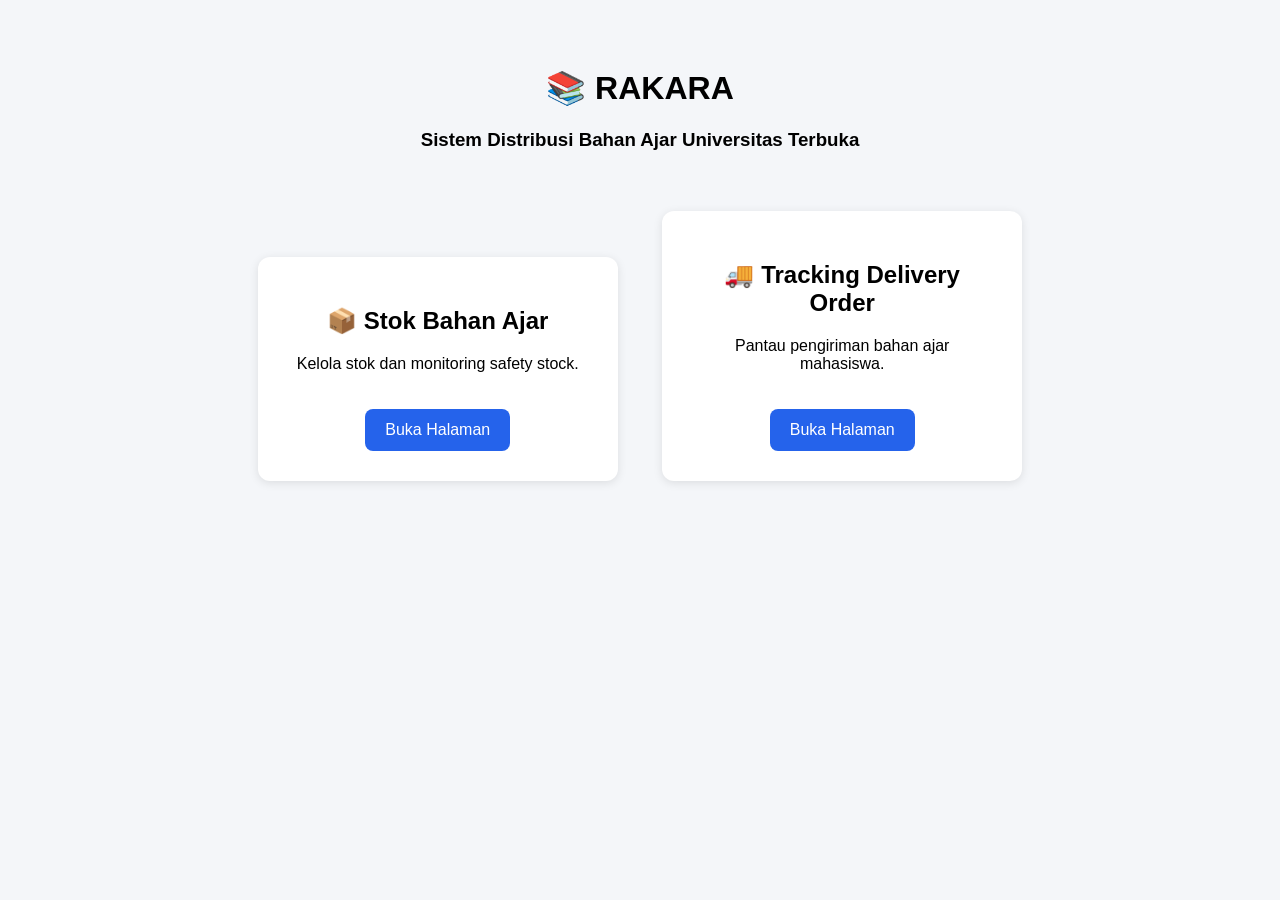
==== index.html @ 105307bb "first up" ====
<!DOCTYPE html>
<html lang="id">
<head>
    <meta charset="UTF-8">
    <title>RAKARA - Sistem Bahan Ajar UT</title>

    <link rel="stylesheet" href="css/style.css">

    <style>
        body{
            font-family: Arial;
            background:#f4f6f9;
            padding:40px;
            text-align:center;
        }

        .menu{
            margin-top:40px;
        }

        .card{
            width:300px;
            display:inline-block;
            background:white;
            padding:30px;
            margin:20px;
            border-radius:12px;
            box-shadow:0 2px 10px rgba(0,0,0,.1);
        }

        a{
            text-decoration:none;
            color:white;
            background:#2563eb;
            padding:12px 20px;
            border-radius:8px;
            display:inline-block;
            margin-top:20px;
        }
    </style>
</head>
<body>

    <h1>📚 RAKARA</h1>
    <h3>Sistem Distribusi Bahan Ajar Universitas Terbuka</h3>

    <div class="menu">

        <div class="card">
            <h2>📦 Stok Bahan Ajar</h2>
            <p>Kelola stok dan monitoring safety stock.</p>

            <a href="stok.html">
                Buka Halaman
            </a>
        </div>

        <div class="card">
            <h2>🚚 Tracking Delivery Order</h2>
            <p>Pantau pengiriman bahan ajar mahasiswa.</p>

            <a href="tracking.html">
                Buka Halaman
            </a>
        </div>

    </div>

</body>
</html>
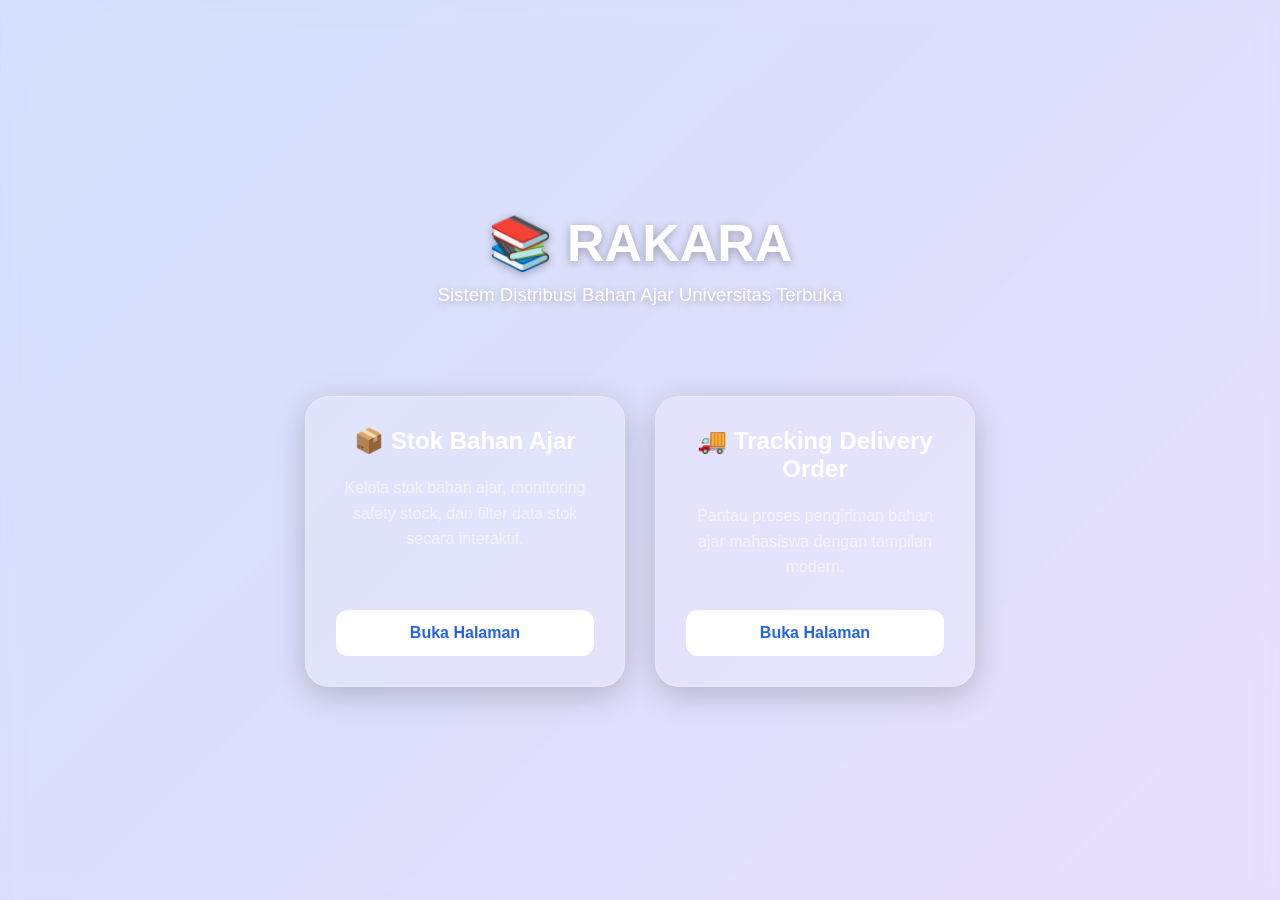
==== commit 7f9e0c4b: "finishing" ====
--- a/index.html
+++ b/index.html
@@ -1,70 +1,257 @@
 <!DOCTYPE html>
 <html lang="id">
+
 <head>
+
     <meta charset="UTF-8">
+
     <title>RAKARA - Sistem Bahan Ajar UT</title>
 
     <link rel="stylesheet" href="css/style.css">
 
     <style>
+
+        *{
+
+            margin:0;
+            padding:0;
+            box-sizing:border-box;
+
+        }
+
         body{
-            font-family: Arial;
-            background:#f4f6f9;
+
+            font-family: Arial, sans-serif;
+
+            min-height:100vh;
+
+            display:flex;
+
+            flex-direction:column;
+
+            justify-content:center;
+
+            align-items:center;
+
             padding:40px;
+
             text-align:center;
-        }
+
+            /* BACKGROUND MODERN */
+
+            background:
+                linear-gradient(
+                    135deg,
+                    rgba(37,99,235,0.2),
+                    rgba(139,92,246,0.2)
+                ),
+                url('https://images.unsplash.com/photo-1524995997946-a1c2e315a42f?q=80&w=1974&auto=format&fit=crop');
+
+            background-size:cover;
+
+            background-position:center;
+
+            backdrop-filter: blur(10px);
+
+        }
+
+        h1{
+
+            font-size:52px;
+
+            color:white;
+
+            margin-bottom:10px;
+
+            text-shadow:0 2px 10px rgba(0,0,0,.3);
+
+        }
+
+        h3{
+
+            color:white;
+
+            font-weight:normal;
+
+            margin-bottom:50px;
+
+            text-shadow:0 2px 10px rgba(0,0,0,.3);
+
+        }
+
+        /* MENU */
 
         .menu{
-            margin-top:40px;
-        }
+
+            display:flex;
+
+            gap:30px;
+
+            flex-wrap:wrap;
+
+            justify-content:center;
+
+        }
+
+        /* GLASSMORPHISM CARD */
 
         .card{
-            width:300px;
+
+            width:320px;
+
+            min-height:280px;
+
+            padding:30px;
+
+            border-radius:24px;
+
+            background:rgba(255,255,255,0.15);
+
+            border:1px solid rgba(255,255,255,0.2);
+
+            backdrop-filter: blur(15px);
+
+            -webkit-backdrop-filter: blur(15px);
+
+            box-shadow:
+                0 8px 32px rgba(0,0,0,0.2);
+
+            display:flex;
+
+            flex-direction:column;
+
+            justify-content:space-between;
+
+            transition:.3s;
+
+        }
+
+        .card:hover{
+
+            transform:translateY(-8px);
+
+            box-shadow:
+                0 12px 40px rgba(0,0,0,.25);
+
+        }
+
+        .card h2{
+
+            color:white;
+
+            margin-bottom:20px;
+
+        }
+
+        .card p{
+
+            color:#f1f5f9;
+
+            line-height:1.6;
+
+            margin-bottom:30px;
+
+        }
+
+        /* BUTTON */
+
+        a{
+
+            text-decoration:none;
+
+            background:white;
+
+            color:#2563eb;
+
+            padding:14px 24px;
+
+            border-radius:12px;
+
+            font-weight:bold;
+
+            transition:.3s;
+
             display:inline-block;
-            background:white;
-            padding:30px;
-            margin:20px;
-            border-radius:12px;
-            box-shadow:0 2px 10px rgba(0,0,0,.1);
-        }
-
-        a{
-            text-decoration:none;
-            color:white;
+
+        }
+
+        a:hover{
+
             background:#2563eb;
-            padding:12px 20px;
-            border-radius:8px;
-            display:inline-block;
-            margin-top:20px;
-        }
+
+            color:white;
+
+        }
+
     </style>
+
 </head>
+
 <body>
 
     <h1>📚 RAKARA</h1>
-    <h3>Sistem Distribusi Bahan Ajar Universitas Terbuka</h3>
+
+    <h3>
+        Sistem Distribusi Bahan Ajar Universitas Terbuka
+    </h3>
 
     <div class="menu">
 
+        <!-- CARD 1 -->
+
         <div class="card">
-            <h2>📦 Stok Bahan Ajar</h2>
-            <p>Kelola stok dan monitoring safety stock.</p>
+
+            <div>
+
+                <h2>📦 Stok Bahan Ajar</h2>
+
+                <p>
+
+                    Kelola stok bahan ajar,
+                    monitoring safety stock,
+                    dan filter data stok
+                    secara interaktif.
+
+                </p>
+
+            </div>
 
             <a href="stok.html">
+
                 Buka Halaman
+
             </a>
+
         </div>
 
+        <!-- CARD 2 -->
+
         <div class="card">
-            <h2>🚚 Tracking Delivery Order</h2>
-            <p>Pantau pengiriman bahan ajar mahasiswa.</p>
+
+            <div>
+
+                <h2>🚚 Tracking Delivery Order</h2>
+
+                <p>
+
+                    Pantau proses pengiriman
+                    bahan ajar mahasiswa
+                    dengan tampilan modern.
+
+                </p>
+
+            </div>
 
             <a href="tracking.html">
+
                 Buka Halaman
+
             </a>
+
         </div>
 
     </div>
 
 </body>
+
 </html>
--- a/css/style.css
+++ b/css/style.css
@@ -0,0 +1,456 @@
+/* IMPORT FONT */
+
+@import url('https://fonts.googleapis.com/css2?family=Poppins:wght@300;400;500;600;700&display=swap');
+
+/* RESET */
+
+*{
+
+    margin:0;
+    padding:0;
+    box-sizing:border-box;
+
+}
+
+/* BODY */
+
+body{
+
+    font-family:'Poppins', sans-serif;
+
+    min-height:100vh;
+
+    padding:30px;
+
+    background:
+        linear-gradient(
+            135deg,
+            rgba(37,99,235,0.15),
+            rgba(139,92,246,0.15)
+        ),
+        url('https://images.unsplash.com/photo-1524995997946-a1c2e315a42f?q=80&w=1974&auto=format&fit=crop');
+
+    background-size:cover;
+
+    background-position:center;
+
+    background-attachment:fixed;
+
+}
+
+/* CONTAINER */
+
+.container{
+
+    width:95%;
+
+    margin:auto;
+
+    background:rgba(255,255,255,0.12);
+
+    backdrop-filter:blur(18px);
+
+    -webkit-backdrop-filter:blur(18px);
+
+    border:1px solid rgba(255,255,255,0.2);
+
+    border-radius:24px;
+
+    padding:35px;
+
+    box-shadow:
+        0 8px 32px rgba(0,0,0,.2);
+
+}
+
+/* TITLE */
+
+h1{
+
+    color:white;
+
+    margin-bottom:25px;
+
+    font-size:36px;
+
+    text-shadow:0 2px 10px rgba(0,0,0,.2);
+
+}
+
+h2{
+
+    color:white;
+
+    margin-bottom:15px;
+
+}
+
+h3{
+
+    margin-bottom:10px;
+
+}
+
+/* FILTER BOX */
+
+.filter-box{
+
+    display:flex;
+
+    gap:15px;
+
+    flex-wrap:wrap;
+
+    align-items:center;
+
+    margin-bottom:25px;
+
+}
+
+/* FORM + DETAIL */
+
+.form-box,
+.detail-box{
+
+    background:rgba(255,255,255,0.15);
+
+    border:1px solid rgba(255,255,255,0.2);
+
+    backdrop-filter:blur(10px);
+
+    border-radius:20px;
+
+    padding:25px;
+
+    margin-top:25px;
+
+}
+
+/* FORM GRID */
+
+.form-box{
+
+    display:grid;
+
+    grid-template-columns:
+        repeat(auto-fit,minmax(220px,1fr));
+
+    gap:18px;
+
+}
+
+/* FULL WIDTH */
+
+.form-box h2,
+.form-box button,
+.form-box p,
+.detail-box{
+
+    grid-column:1/-1;
+
+}
+
+/* INPUT */
+
+input,
+select,
+button{
+
+    padding:13px 15px;
+
+    border:none;
+
+    border-radius:12px;
+
+    font-family:'Poppins', sans-serif;
+
+    font-size:14px;
+
+    outline:none;
+
+}
+
+/* INPUT + SELECT */
+
+input,
+select{
+
+    background:rgba(255,255,255,0.9);
+
+}
+
+/* BUTTON */
+
+button{
+
+    background:#2563eb;
+
+    color:white;
+
+    cursor:pointer;
+
+    transition:.3s;
+
+    font-weight:600;
+
+}
+
+button:hover{
+
+    background:#1d4ed8;
+
+    transform:translateY(-2px);
+
+}
+
+/* LABEL */
+
+label{
+
+    color:white;
+
+    font-weight:500;
+
+}
+
+/* TABLE */
+
+table{
+
+    width:100%;
+
+    border-collapse:collapse;
+
+    overflow:hidden;
+
+    border-radius:20px;
+
+    background:rgba(255,255,255,0.92);
+
+    margin-top:25px;
+
+}
+
+/* TABLE HEAD */
+
+table th{
+
+    background:#2563eb;
+
+    color:white;
+
+    padding:15px;
+
+    text-align:left;
+
+    font-size:14px;
+
+}
+
+/* TABLE BODY */
+
+table td{
+
+    padding:14px;
+
+    border-bottom:1px solid #e5e7eb;
+
+    font-size:14px;
+
+}
+
+/* HOVER */
+
+table tr:hover{
+
+    background:#f8fafc;
+
+    transition:.2s;
+
+}
+
+/* STATUS */
+
+.safe{
+
+    color:#16a34a;
+
+    font-weight:bold;
+
+}
+
+.warning{
+
+    color:#ea580c;
+
+    font-weight:bold;
+
+}
+
+.danger{
+
+    color:#dc2626;
+
+    font-weight:bold;
+
+}
+
+/* DETAIL BOX */
+
+.detail-box{
+
+    color:white;
+
+}
+
+.detail-box ul{
+
+    margin-left:20px;
+
+    margin-top:10px;
+
+}
+
+.detail-box li{
+
+    margin-bottom:6px;
+
+}
+
+/* MENU HOMEPAGE */
+
+.menu{
+
+    margin-top:40px;
+
+    display:flex;
+
+    justify-content:center;
+
+    gap:30px;
+
+    flex-wrap:wrap;
+
+}
+
+/* CARD */
+
+.card{
+
+    width:320px;
+
+    min-height:280px;
+
+    padding:30px;
+
+    border-radius:24px;
+
+    background:rgba(255,255,255,0.15);
+
+    border:1px solid rgba(255,255,255,0.2);
+
+    backdrop-filter:blur(15px);
+
+    -webkit-backdrop-filter:blur(15px);
+
+    box-shadow:
+        0 8px 32px rgba(0,0,0,.2);
+
+    display:flex;
+
+    flex-direction:column;
+
+    justify-content:space-between;
+
+    transition:.3s;
+
+}
+
+.card:hover{
+
+    transform:translateY(-8px);
+
+    box-shadow:
+        0 12px 40px rgba(0,0,0,.25);
+
+}
+
+.card h2{
+
+    color:white;
+
+}
+
+.card p{
+
+    color:#f1f5f9;
+
+    line-height:1.6;
+
+    margin:20px 0;
+
+}
+
+/* LINK BUTTON */
+
+a{
+
+    text-decoration:none;
+
+    background:white;
+
+    color:#2563eb;
+
+    padding:14px 20px;
+
+    border-radius:12px;
+
+    font-weight:600;
+
+    transition:.3s;
+
+    display:inline-block;
+
+}
+
+a:hover{
+
+    background:#2563eb;
+
+    color:white;
+
+}
+
+/* RESPONSIVE */
+
+@media(max-width:768px){
+
+    body{
+
+        padding:15px;
+
+    }
+
+    .container{
+
+        padding:20px;
+
+    }
+
+    table{
+
+        display:block;
+
+        overflow-x:auto;
+
+    }
+
+    .filter-box{
+
+        flex-direction:column;
+
+        align-items:stretch;
+
+    }
+
+}
